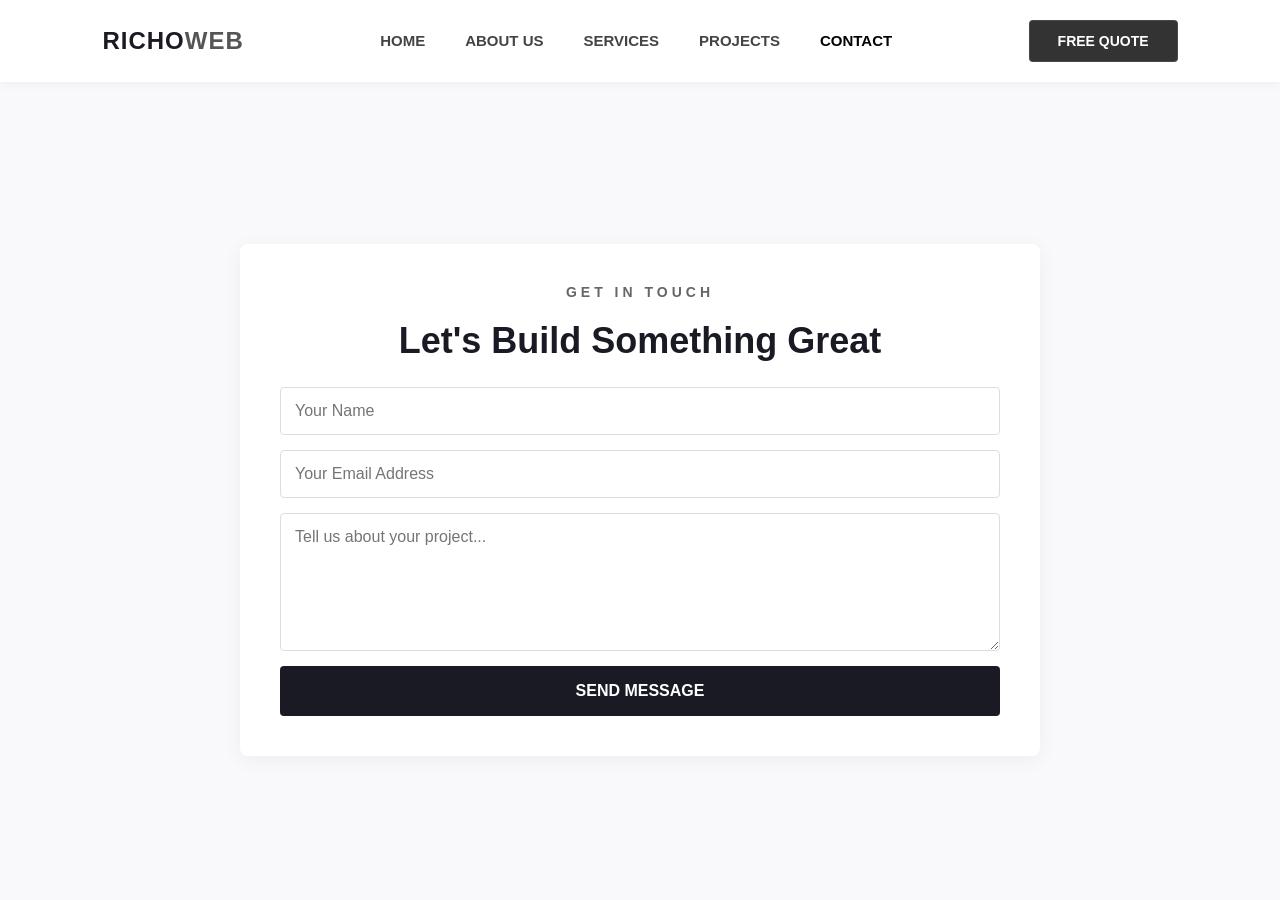
==== contact.html @ 6f483b94 "Added complete multi-page structure and glossy theme" ====
<!DOCTYPE html>
<html lang="en">
<head>
    <meta charset="UTF-8">
    <meta name="viewport" content="width=device-width, initial-scale=1.0">
    <title>Contact Us | Richo Web Studios</title>
    <link rel="stylesheet" href="style.css">
</head>
<body>

    <header class="navbar">
        <div class="logo">RICHO<span>WEB</span></div>
        <nav>
            <ul class="nav-links">
                <li><a href="index.html">Home</a></li>
                <li><a href="about.html">About Us</a></li>
                <li><a href="services.html">Services</a></li>
                <li><a href="projects.html">Projects</a></li>
                <li><a href="contact.html" class="active">Contact</a></li>
            </ul>
        </nav>
        <a href="contact.html" class="cta-btn">Free Quote</a>
    </header>

    <section class="page-content">
        <div class="content-container">
            <h3 class="subtitle" style="color: #666;">GET IN TOUCH</h3>
            <h1 class="page-title">Let's Build Something Great</h1>
            
            <form class="contact-form" onsubmit="event.preventDefault(); alert('Message simulation sent successfully!');">
                <input type="text" placeholder="Your Name" required>
                <input type="email" placeholder="Your Email Address" required>
                <textarea placeholder="Tell us about your project..." rows="6" required></textarea>
                <button type="submit" class="form-btn">Send Message</button>
            </form>
        </div>
    </section>

</body>
</html>
---- style.css ----
/* Reset & Core Styling */
* {
    margin: 0;
    padding: 0;
    box-sizing: border-box;
    font-family: 'Segoe UI', Tahoma, Geneva, Verdana, sans-serif;
}

body {
    background-color: #ffffff;
    color: #333333;
}

/* Updated Branding Variables for a Sleek Look */
:root {
    --accent-color: #ffffff;
    --dark-bg: #1a1a24;
    --glossy-black: rgba(0, 0, 0, 0.45);
    --glossy-black-hover: rgba(0, 0, 0, 0.7);
    --glossy-border: rgba(255, 255, 255, 0.15);
}

/* Clean, Fixed Navbar */
.navbar {
    display: flex;
    justify-content: space-between;
    align-items: center;
    padding: 20px 8%;
    background-color: rgba(255, 255, 255, 0.95);
    box-shadow: 0 2px 10px rgba(0,0,0,0.05);
    position: fixed;
    width: 100%;
    top: 0;
    z-index: 1000;
}

.logo {
    font-size: 24px;
    font-weight: 800;
    letter-spacing: 1px;
    color: var(--dark-bg);
}

.logo span {
    color: #555555; /* Dark gray for logo accent */
}

.nav-links {
    list-style: none;
    display: flex;
}

.nav-links li {
    margin: 0 20px;
}

.nav-links a {
    text-decoration: none;
    color: #444444;
    font-weight: 600;
    font-size: 15px;
    text-transform: uppercase;
    transition: color 0.3s ease;
}

.nav-links a:hover, .nav-links a.active {
    color: #000000;
}

/* Glossy Navigation Button */
.cta-btn {
    background: rgba(0, 0, 0, 0.8);
    color: white;
    text-decoration: none;
    padding: 12px 28px;
    font-weight: 600;
    text-transform: uppercase;
    font-size: 14px;
    border-radius: 4px;
    border: 1px solid rgba(255, 255, 255, 0.1);
    transition: background 0.3s ease;
}

.cta-btn:hover {
    background: #000000;
}

/* Hero Carousel Container */
.hero-carousel {
    position: relative;
    height: 100vh;
    width: 100%;
    overflow: hidden;
    display: flex;
    align-items: center;
    justify-content: center;
    text-align: center;
}

/* Background Slides Layout */
.slide {
    position: absolute;
    top: 0;
    left: 0;
    width: 100%;
    height: 100%;
    background-size: cover;
    background-position: center;
    opacity: 0;
    animation: carouselAnimation 15s infinite;
}

/* Placeholder backgrounds - replace these paths with your image assets */
.slide1 {
    background-image: url('https://images.unsplash.com/photo-1542831371-29b0f74f9713?q=80&w=1920'); 
    animation-delay: 0s;
}
.slide2 {
    background-image: url('https://images.unsplash.com/photo-1531403009284-440f080d1e12?q=80&w=1920'); 
    animation-delay: 5s;
}
.slide3 {
    background-image: url('https://images.unsplash.com/photo-1507238691740-187a5b1d37b8?q=80&w=1920'); 
    animation-delay: 10s;
}

/* Dark Overlay */
.hero-overlay {
    position: absolute;
    top: 0;
    left: 0;
    width: 100%;
    height: 100%;
    background: rgba(15, 15, 22, 0.6); 
    z-index: 1;
}

/* Hero Content Typography */
.hero-content {
    position: relative;
    z-index: 2;
    color: white;
    max-width: 900px;
    padding: 0 20px;
}

.subtitle {
    color: rgba(255, 255, 255, 0.7);
    font-size: 14px;
    letter-spacing: 4px;
    margin-bottom: 20px;
    font-weight: 700;
}

.main-title {
    font-size: 64px;
    font-weight: 800;
    letter-spacing: 1px;
    line-height: 1.2;
    margin-bottom: 35px;
    text-transform: uppercase;
}

/* Main Glossy Hero Button */
.hero-btn {
    display: inline-block;
    background: var(--glossy-black);
    color: white;
    text-decoration: none;
    padding: 16px 40px;
    font-weight: 600;
    text-transform: uppercase;
    font-size: 15px;
    border-radius: 4px;
    border: 1px solid var(--glossy-border);
    backdrop-filter: blur(8px);
    -webkit-backdrop-filter: blur(8px);
    transition: background 0.3s ease, transform 0.3s ease;
}

.hero-btn:hover {
    background: var(--glossy-black-hover);
    transform: translateY(-2px);
}

/* Formatting for Interior Content Blocks */
.page-content {
    padding-top: 140px; 
    min-height: 100vh;
    display: flex;
    justify-content: center;
    align-items: center;
    background-color: #f9f9fb;
    padding-bottom: 40px;
}

.content-container {
    max-width: 800px;
    width: 100%;
    padding: 40px;
    background: #ffffff;
    border-radius: 8px;
    box-shadow: 0 4px 20px rgba(0,0,0,0.05);
    text-align: center;
}

.large-container {
    max-width: 1100px;
}

.page-title {
    font-size: 36px;
    font-weight: 700;
    margin-bottom: 20px;
    color: var(--dark-bg);
}

.content-container p {
    font-size: 18px;
    line-height: 1.6;
    color: #666666;
}

/* Modern Grid Structures */
.grid-layout {
    display: grid;
    grid-template-columns: repeat(auto-fit, minmax(280px, 1fr));
    gap: 30px;
    margin-top: 40px;
}

.grid-card {
    background: #ffffff;
    padding: 30px;
    border-radius: 8px;
    text-align: left;
    box-shadow: 0 4px 15px rgba(0,0,0,0.03);
    border: 1px solid #f0f0f5;
    transition: transform 0.3s ease, box-shadow 0.3s ease;
}

.grid-card:hover {
    transform: translateY(-5px);
    box-shadow: 0 10px 25px rgba(0,0,0,0.08);
}

.grid-card h2 {
    font-size: 20px;
    color: var(--dark-bg);
    margin-bottom: 12px;
}

.grid-card p {
    font-size: 15px;
    line-height: 1.6;
    color: #666666;
}

/* Project Placeholders styling */
.project-img-placeholder {
    width: 100%;
    height: 180px;
    background-color: #f0f2f5;
    display: flex;
    justify-content: center;
    align-items: center;
    color: #888;
    font-size: 14px;
    border-radius: 4px;
    margin-bottom: 18px;
    font-weight: 500;
}

/* Form Styling */
.contact-form {
    display: flex;
    flex-direction: column;
    gap: 15px;
    margin-top: 25px;
}

.contact-form input, .contact-form textarea {
    padding: 14px;
    border: 1px solid #ddd;
    border-radius: 4px;
    font-size: 16px;
    width: 100%;
    outline: none;
    transition: border 0.3s;
}

.contact-form input:focus, .contact-form textarea:focus {
    border-color: #000000;
}

.form-btn {
    background: #1a1a24;
    color: white;
    border: none;
    padding: 16px;
    font-size: 16px;
    font-weight: 600;
    text-transform: uppercase;
    cursor: pointer;
    border-radius: 4px;
    transition: background 0.3s;
}

.form-btn:hover {
    background: #000000;
}

/* Carousel Animation Keyframe Loop */
@keyframes carouselAnimation {
    0% { opacity: 0; }
    5% { opacity: 1; }
    33% { opacity: 1; }
    38% { opacity: 0; }
    100% { opacity: 0; }
}
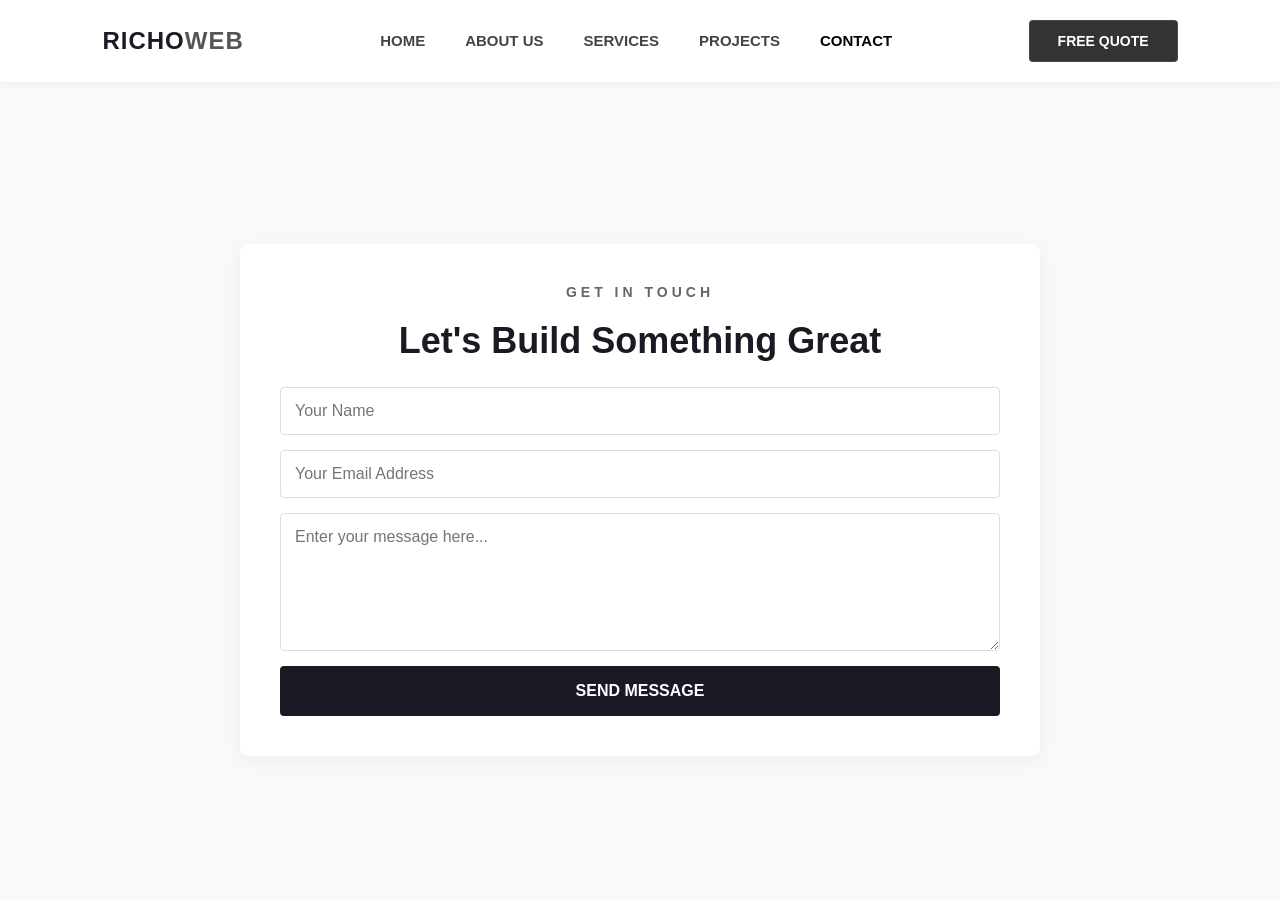
==== commit 535fb957: "Form Update" ====
--- a/contact.html
+++ b/contact.html
@@ -27,10 +27,11 @@
             <h3 class="subtitle" style="color: #666;">GET IN TOUCH</h3>
             <h1 class="page-title">Let's Build Something Great</h1>
             
-            <form class="contact-form" onsubmit="event.preventDefault(); alert('Message simulation sent successfully!');">
-                <input type="text" placeholder="Your Name" required>
-                <input type="email" placeholder="Your Email Address" required>
-                <textarea placeholder="Tell us about your project..." rows="6" required></textarea>
+            <form class="contact-form" action="https://formspree.io/f/mrevwojn" method="POST">
+                <input type="text" name="name" placeholder="Your Name" required>
+                <input type="email" name="email" placeholder="Your Email Address" required>
+                <textarea name="message" placeholder="Enter your message here... " rows="6" required></textarea>
+                
                 <button type="submit" class="form-btn">Send Message</button>
             </form>
         </div>
--- a/style.css
+++ b/style.css
@@ -11,7 +11,7 @@
     color: #333333;
 }
 
-/* Updated Branding Variables for a Sleek Look */
+/* Branding Variables */
 :root {
     --accent-color: #ffffff;
     --dark-bg: #1a1a24;
@@ -20,7 +20,7 @@
     --glossy-border: rgba(255, 255, 255, 0.15);
 }
 
-/* Clean, Fixed Navbar */
+/* Clean, Fixed Navbar - Fixed Blocking Issue */
 .navbar {
     display: flex;
     justify-content: space-between;
@@ -31,7 +31,8 @@
     position: fixed;
     width: 100%;
     top: 0;
-    z-index: 1000;
+    z-index: 99999 !important; /* Always sits completely on top */
+    pointer-events: auto !important; /* Forces link clicks to register */
 }
 
 .logo {
@@ -97,7 +98,7 @@
     text-align: center;
 }
 
-/* Background Slides Layout */
+/* Background Slides Layout - Added pointer-events fix */
 .slide {
     position: absolute;
     top: 0;
@@ -108,9 +109,10 @@
     background-position: center;
     opacity: 0;
     animation: carouselAnimation 15s infinite;
-}
-
-/* Placeholder backgrounds - replace these paths with your image assets */
+    pointer-events: none; /* Stops the images from blocking cursor interactions */
+}
+
+/* Slide image pathways */
 .slide1 {
     background-image: url('https://images.unsplash.com/photo-1542831371-29b0f74f9713?q=80&w=1920'); 
     animation-delay: 0s;
@@ -124,7 +126,7 @@
     animation-delay: 10s;
 }
 
-/* Dark Overlay */
+/* Dark Overlay - Added pointer-events fix */
 .hero-overlay {
     position: absolute;
     top: 0;
@@ -133,6 +135,7 @@
     height: 100%;
     background: rgba(15, 15, 22, 0.6); 
     z-index: 1;
+    pointer-events: none; /* Prevents this layer from intercepting clicks */
 }
 
 /* Hero Content Typography */
@@ -317,4 +320,82 @@
     33% { opacity: 1; }
     38% { opacity: 0; }
     100% { opacity: 0; }
+}/* ==========================================================================
+   RESPONSIVE DESIGN (Mobile & Tablet Adjustments)
+   ========================================================================== */
+
+/* For Tablets and smaller laptop screens (1024px and down) */
+@media screen and (max-width: 1024px) {
+    .main-title {
+        font-size: 48px; /* Scale down hero header font size */
+    }
+    
+    .navbar {
+        padding: 20px 4%; /* Pull nav padding tighter to edges */
+    }
+}
+
+/* For Mobile Devices (768px and down) */
+@media screen and (max-width: 768px) {
+    /* Navbar Adjustment */
+    .navbar {
+        flex-direction: column; /* Stack logo, links, and button vertically */
+        gap: 15px;
+        padding: 15px 2%;
+        text-align: center;
+        position: relative; /* Removes fixed freeze on mobile to save screen room */
+    }
+
+    .nav-links {
+        flex-wrap: wrap; /* Allows menu links to wrap nicely if phone is narrow */
+        justify-content: center;
+        gap: 10px;
+    }
+
+    .nav-links li {
+        margin: 0 10px;
+    }
+
+    .cta-btn {
+        width: 100%;
+        max-width: 200px;
+        padding: 10px 20px;
+    }
+
+    /* Hero Section Adjustment */
+    .hero-carousel {
+        height: auto;
+        min-height: calc(100vh - 160px); /* Adjust heights for the fluid top layout */
+        padding: 60px 20px;
+    }
+
+    .main-title {
+        font-size: 32px; /* Prevent text clipping on narrow mobile views */
+        margin-bottom: 25px;
+    }
+
+    .subtitle {
+        font-size: 12px;
+        letter-spacing: 2px;
+    }
+
+    /* Content Layout Adjustments */
+    .page-content {
+        padding-top: 40px; /* Compensates for navigation block layout shift */
+    }
+
+    .content-container {
+        padding: 25px 15px;
+        margin: 0 15px;
+    }
+
+    .page-title {
+        font-size: 28px;
+    }
+
+    /* Grids automatically change behavior */
+    .grid-layout {
+        grid-template-columns: 1fr; /* Forces columns into a solid single vertical stack */
+        gap: 20px;
+    }
 }
